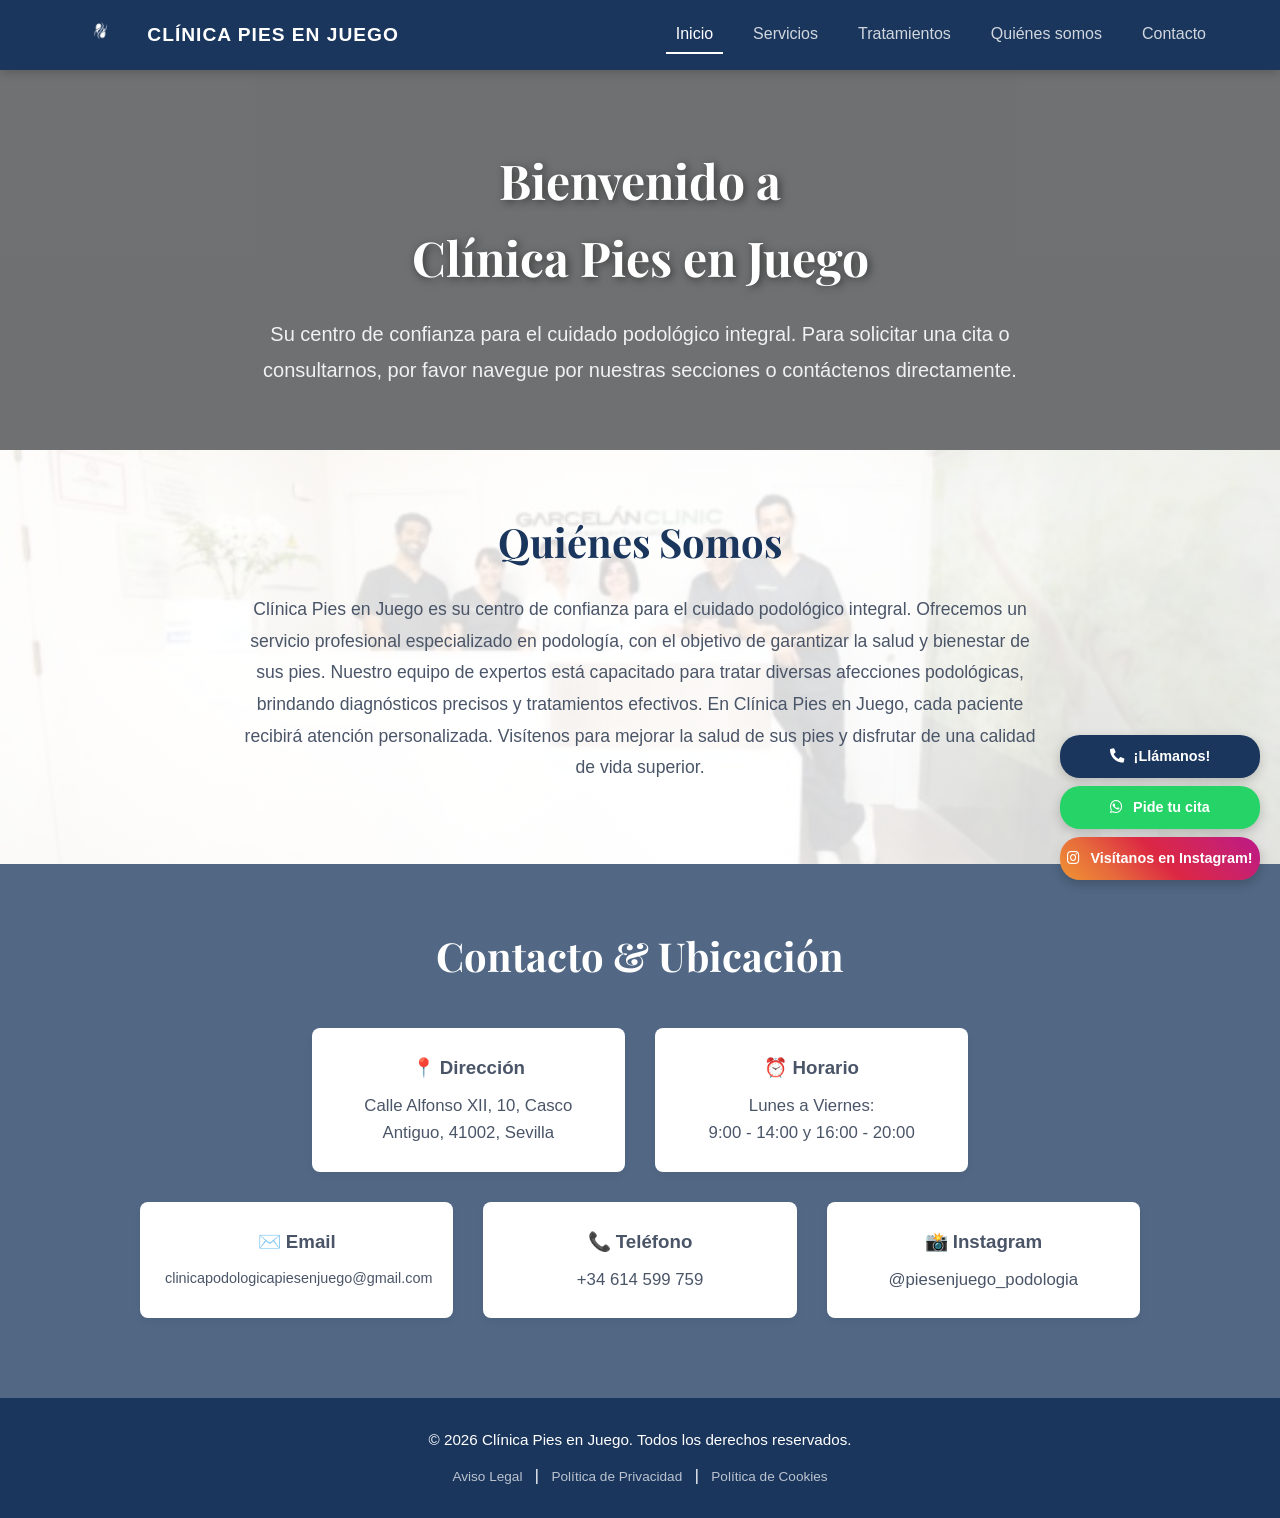
==== index.html @ c1f4db74 "Primera subida de mi web de la clínica." ====
<!DOCTYPE html>
<html lang="es">
<head>
    <!-- Google tag (gtag.js) -->
<script async src="https://www.googletagmanager.com/gtag/js?id=G-ZZRF0RZHJB"></script>
<script>
  window.dataLayer = window.dataLayer || [];
  function gtag(){dataLayer.push(arguments);}
  gtag('js', new Date());

  gtag('config', 'G-ZZRF0RZHJB');
</script>
    <meta charset="UTF-8">
    <meta name="viewport" content="width=device-width, initial-scale=1.0">
    <title>Clínica Pies en Juego - Podología Integral</title>
    <!-- Enlace a Google Fonts para una tipografía elegante -->
    <link rel="preconnect" href="https://fonts.googleapis.com">
    <link rel="preconnect" href="https://fonts.gstatic.com" crossorigin>
    <link href="https://fonts.googleapis.com/css2?family=Playfair+Display:ital,wght@0,400..900;1,400..900&display=swap" rel="stylesheet">
    <link rel="stylesheet" href="style.css">
    <link rel="stylesheet" href="https://cdnjs.cloudflare.com/ajax/libs/font-awesome/5.15.4/css/all.min.css">
    <script type="application/ld+json">
    {
     "@context": "https://schema.org",
     "@type": "Podiatric",
      "name": "Clínica Pies en Juego",
      "url": "https://clinicapiesenjuego.es",
     "address": {
      "@type": "PostalAddress",
      "streetAddress": "Calle Alfonso XII, 10",
      "addressLocality": "Sevilla",
      "postalCode": "41002",
     "addressCountry": "ES"
    },
     "telephone": "+34614599759"
    }
</script>
</head>
<body>

    <!-- NAV CABECERA (Menu de navegación fijo) -->
    <header class="navbar">
        <div class="logo">
            <img src="img/gemini.png" alt="Logo" class="img-logo">
            <span>CLÍNICA PIES EN JUEGO</span>
        </div>
        <nav>
            <a href="index.html" class="active">Inicio</a>
            <a href="servicios.html">Servicios</a>
            <a href="tratamientos.html">Tratamientos</a>
            <a href="#quienes-somos">Quiénes somos</a>
            <a href="#contacto">Contacto</a>
        </nav>
    </header>

    <main>
        <!-- 1. SECCIÓN DE INICIO / HERO PORTADA -->
        <section class="hero-section" id="inicio">
            <div class="hero-overlay"></div>
            <div class="hero-content">
                <h1 class="hero-title">Bienvenido a<br>Clínica Pies en Juego</h1>
                <p class="hero-subtitle">Su centro de confianza para el cuidado podológico integral. Para solicitar una cita o consultarnos, por favor navegue por nuestras secciones o contáctenos directamente.</p>
            </div>
        </section>

        <!-- 2. SECCIÓN QUIÉNES SOMOS -->
        <section class="about-section" id="quienes-somos">
            <h2>Quiénes Somos</h2>
            <p>Clínica Pies en Juego es su centro de confianza para el cuidado podológico integral. Ofrecemos un servicio profesional especializado en podología, con el objetivo de garantizar la salud y bienestar de sus pies. Nuestro equipo de expertos está capacitado para tratar diversas afecciones podológicas, brindando diagnósticos precisos y tratamientos efectivos. En Clínica Pies en Juego, cada paciente recibirá atención personalizada. Visítenos para mejorar la salud de sus pies y disfrutar de una calidad de vida superior.</p>
        </section>

        <!-- 3. SECCIÓN DE CONTACTO -->
        <section class="contacto-section" id="contacto">
            <h2>Contacto & Ubicación</h2>
            <div class="contacto-grid">
                
                <!-- Bloque Dirección -->
                <div class="contacto-info-block">
                    <h3>📍 Dirección</h3>
                    <p>Calle Alfonso XII, 10, Casco Antiguo, 41002, Sevilla</p>
                </div>

                <!-- Bloque Horario -->
                <div class="contacto-info-block">
                    <h3>⏰ Horario</h3>
                    <p>Lunes a Viernes:<br>9:00 - 14:00 y 16:00 - 20:00</p>
                </div>

                <!-- Bloque Email -->
                <div class="contacto-info-block">
                    <h3>✉️ Email</h3>
                    <p>clinicapodologicapiesenjuego@gmail.com</p>
                </div>

                <!-- Bloque Teléfono -->
                <div class="contacto-info-block">
                    <h3>📞 Teléfono</h3>
                    <p><a href="tel:+34614599759" style="color: inherit; text-decoration: none;">+34 614 599 759</a></p>
                </div>

                <!-- Bloque Instagram -->
                <div class="contacto-info-block">
                    <h3>📸 Instagram</h3>
                    <p><a href="https://instagram.com/piesenjuego_podologia/" target="_blank" style="color: inherit; text-decoration: none;">@piesenjuego_podologia</a></p>
                </div>

            </div>
        </section>
    </main>

    <!-- BOTONES FLOTANTES (Aparecen abajo fijos) -->
    <script src="footer-bot.js"></script>

    <!-- PIE DE PÁGINA -->
    <footer id="main-footer"></footer>

    <!-- ENLACE AL SCRIPT AUTOMÁTICO (El que hace la magia) -->
    <script src="main.js"></script>

</body>
</html>
---- style.css ----
/* ==========================================================================
   1. VARIABLES Y CONFIGURACIÓN GENERAL
   ========================================================================== */
:root {
    --azul-oscuro: #1a365d;
    --azul-claro: #2b6cb0;
    --verde-whatsapp: #25d366;
    --gris-fondo: #f7fafc;
    --gris-texto: #4a5568;
    --blanco: #ffffff;
    --fuente-titulos: 'Playfair Display', serif, sans-serif;
    --fuente-base: 'Segoe UI', Tahoma, Geneva, Verdana, sans-serif;
}

* {
    margin: 0;
    padding: 0;
    box-sizing: border-box;
}

html, body {
    width: 100%;
    max-width: 100%;
    overflow-x: hidden;
    font-family: var(--fuente-base);
    color: var(--gris-texto);
    background-color: var(--gris-fondo);
    line-height: 1.6;
    scroll-behavior: smooth;
}

/* ==========================================================================
   2. CABECERA / NAVBAR (Común para todas las páginas)
   ========================================================================== */
.navbar {
    background-color: var(--azul-oscuro);
    display: flex;
    justify-content: space-between;
    align-items: center;
    padding: 15px 5%;
    position: fixed;
    top: 0;
    width: 100%;
    z-index: 1000;
    box-shadow: 0 2px 10px rgba(0,0,0,0.2);
}

.logo {
    display: flex;
    align-items: center;
    gap: 10px;
}

.img-logo {
    height: 40px;
    width: auto;
}

.logo span {
    color: var(--blanco);
    font-weight: bold;
    font-size: 1.2rem;
    letter-spacing: 1px;
}

.navbar nav {
    display: flex;
    gap: 20px;
}

.navbar nav a {
    color: rgba(255, 255, 255, 0.8);
    text-decoration: none;
    font-size: 1rem;
    font-weight: 500;
    transition: color 0.3s ease;
    padding: 5px 10px;
}

.navbar nav a:hover, .navbar nav a.active {
    color: var(--blanco);
    border-bottom: 2px solid var(--blanco);
}

/* ==========================================================================
   3. PÁGINA DE INICIO (index.html)
   ========================================================================== */
/* Bloque de Portada / Hero */
.hero-section {
    position: relative;
    background-image: url('img/consulta.jpg'); /* Tu imagen de fondo principal */
    background-size: cover;
    background-position: center;
    background-repeat: no-repeat;
    height: 50vh;
    min-height: 350px;
    display: flex;
    align-items: center;
    justify-content: center;
    padding-top: 80px;
}

.hero-overlay {
    position: absolute;
    top: 0;
    left: 0;
    width: 100%;
    height: 100%;
    background: rgba(0, 0, 0, 0.55); /* Capa oscura equilibrada */
    z-index: 1;
}

.hero-content {
    position: relative;
    z-index: 2;
    text-align: center;
    color: var(--blanco);
    max-width: 800px;
    padding: 0 20px;
}

.hero-title {
    font-family: var(--fuente-titulos);
    font-size: 3rem;
    margin-bottom: 20px;
    text-shadow: 2px 2px 8px rgba(0,0,0,0.5);
}

.hero-subtitle {
    font-size: 1.25rem;
    line-height: 1.8;
    color: rgba(255, 255, 255, 0.9);
}

/* Sección Quiénes Somos */
.about-section {
    padding: 60px 10% 80px 10%;
    /* Reemplazamos el fondo por tu foto con filtro claro */
    background: linear-gradient(rgba(255, 255, 255, 0.85), rgba(255, 255, 255, 0.85)), 
                url('img/plantilla.jpg') no-repeat center center;
    background-size: cover;
}

.about-section h2 {
    font-family: var(--fuente-titulos);
    font-size: 2.5rem;
    color: var(--azul-oscuro);
    text-align: center;
    margin-bottom: 20px;
}

.about-section p {
    max-width: 800px;
    margin: 0 auto;
    font-size: 1.1rem;
    color: var(--gris-texto);
    text-align: center;
    line-height: 1.8;
}

/* Sección de Contacto */
.contacto-section {
    padding: 60px 10% 80px 10%;
    /* Ponemos tu foto con un filtro azul marino encima */
    background: linear-gradient(rgba(26, 54, 93, 0.75), rgba(26, 54, 93, 0.75)), 
                url('img/contacto-fondo.jpg') no-repeat center center;
    background-size: cover;
}

.contacto-section h2 {
    font-family: var(--fuente-titulos);
    text-align: center;
    font-size: 2.5rem;
    color: var(--blanco);
    margin-bottom: 40px;
}

.contacto-grid {
    display: grid;
    grid-template-columns: repeat(6, 1fr); /* Crea las 6 columnas perfectas */
    gap: 30px;
    max-width: 1000px;
    margin: 0 auto;
}

/* ==========================================================================
   POSICIONAMIENTO SIMÉTRICO (2 Arriba y 3 Abajo)
   ========================================================================== */

/* Fila 1 - Dirección (Ocupa el espacio izquierdo central) */
.contacto-grid .contacto-info-block:nth-child(1) { 
    grid-row: 1;
    grid-column: 2 / span 2;
}

/* Fila 1 - Horario (Ocupa el espacio derecho central) */
.contacto-grid .contacto-info-block:nth-child(2) { 
    grid-row: 1;
    grid-column: 4 / span 2;
}

/* Fila 2 - Email (Abajo a la izquierda) */
.contacto-grid .contacto-info-block:nth-child(3) { 
    grid-row: 2;
    grid-column: span 2;
}

/* Ahora definimos el párrafo aparte, fuera de la llave anterior */
.contacto-grid .contacto-info-block:nth-child(3) p {
    font-size: 0.9rem;
}

/* Fila 2 - Teléfono (Abajo en el centro) */
.contacto-grid .contacto-info-block:nth-child(4) { 
    grid-row: 2;
    grid-column: span 2;
}

/* Fila 2 - Instagram (Abajo a la derecha) */
.contacto-grid .contacto-info-block:nth-child(5) { 
    grid-row: 2;
    grid-column: span 2;
}

.contacto-info-block {
    background: var(--blanco);
    padding: 25px;
    border-radius: 8px;
    text-align: center;
    box-shadow: 0 4px 10px rgba(0,0,0,0.05);
}

.contacto-info-block p {
    margin-top: 10px;
    font-size: 1.05rem;
}

/* ==========================================================================
   4. ESTRUCTURA NUEVA DE SERVICIOS (servicios.html y tratamientos.html)
   ========================================================================== */
.seccion-paginas {
    padding: 140px 5% 80px 5%;
    max-width: 1200px;
    margin: 0 auto;
    min-height: 75vh;
}

.contenedor-titulos {
    text-align: center;
    margin-bottom: 50px;
}

.contenedor-titulos h1 {
    font-family: var(--fuente-titulos);
    font-size: 2.8rem;
    color: var(--azul-oscuro);
    margin-bottom: 15px;
}

.contenedor-titulos p {
    font-size: 1.1rem;
    color: var(--gris-texto);
}

/* Rejilla de tarjetas automáticas (2 columnas en PC) */
.grid-servicios {
    display: grid;
    grid-template-columns: repeat(auto-fit, minmax(450px, 1fr));
    gap: 35px;
    width: 100%;
}

.card-servicio {
    display: flex;
    background: var(--blanco);
    border-radius: 12px;
    overflow: hidden;
    box-shadow: 0 4px 15px rgba(0, 0, 0, 0.06);
    transition: transform 0.3s ease, box-shadow 0.3s ease;
}

.card-servicio:hover {
    transform: translateY(-5px);
    box-shadow: 0 8px 25px rgba(0, 0, 0, 0.12);
}

.img-servicio {
    width: 40%;
    min-width: 160px;
    height: 100%;
    min-height: 220px;
    object-fit: cover;
}

.info-servicio {
    padding: 25px;
    width: 60%;
    display: flex;
    flex-direction: column;
    justify-content: center;
}

.info-servicio h3 {
    font-size: 1.35rem;
    color: var(--azul-oscuro);
    margin-bottom: 12px;
}

.info-servicio p {
    font-size: 0.95rem;
    color: var(--gris-texto);
    line-height: 1.6;
}

/* ==========================================================================
   5. BOTONES DE CONTACTO FLOTANTES (Para todos los dispositivos)
   ========================================================================== */
.botones-contacto-movil {
    display: flex;
    flex-direction: column;
    gap: 8px;
    position: fixed;
    bottom: 20px;
    right: 20px;
    z-index: 9999;
    width: auto;
    max-width: 200px;
}

.btn-movil {
    display: flex;
    align-items: center;
    justify-content: center;
    width: 100%;
    padding: 10px 16px;
    border-radius: 20px;
    color: var(--blanco);
    text-decoration: none;
    font-weight: bold;
    font-size: 0.9rem;
    box-shadow: 0 4px 12px rgba(0,0,0,0.2);
    white-space: nowrap;
}

/* Colores de los botones para ordenador y móvil */
.btn-movil.llamanos { background-color: var(--azul-oscuro); }
.btn-movil.whatsapp { background-color: var(--verde-whatsapp); }
.btn-movil.instagram { background: linear-gradient(45deg, #f09433 0%, #e6683c 25%, #dc2743 50%, #cc2366 75%, #bc1888 100%); }

/* Espaciado para los iconos en los botones flotantes */
.btn-movil i {
    margin-right: 10px; /* Esto crea el espacio entre el icono y la palabra */
}

/* ==========================================================================
   6. PIE DE PÁGINA / FOOTER
   ========================================================================== */
footer {
    background-color: var(--azul-oscuro);
    color: var(--blanco);
    text-align: center;
    padding: 30px 20px;
    margin-top: auto;
}

footer p {
    font-size: 0.95rem;
    margin-bottom: 10px;
}

.footer-links a {
    color: rgba(255,255,255,0.7);
    text-decoration: none;
    font-size: 0.85rem;
    margin: 0 8px;
    transition: color 0.3s ease;
}

.footer-links a:hover {
    color: var(--blanco);
}

/* ==========================================================================
   ENLACE AUTOMÁTICO DE RETORNO (Para páginas legales)
   ========================================================================== */
.enlace-volver {
    display: inline-block;
    color: var(--blanco) !important; /* Forzamos el color blanco para que resalte en el footer azul */
    text-decoration: none;           /* Quitamos el subrayado por defecto */
    font-weight: 500;
    font-size: 0.95rem;
    transition: all 0.2s ease;
}

.enlace-volver:hover {
    text-decoration: underline;      /* Se subraya elegantemente al pasar el cursor */
    opacity: 0.85;                   /* Sutil efecto visual al pasar el ratón */
}

/* ==========================================================================
   7. ADAPTACIÓN EXCLUSIVA PARA MÓVILES (Media Query < 850px)
   ========================================================================== */
@media (max-width: 850px) {
    /* Navbar móvil */
    .navbar {
        flex-direction: column;
        gap: 12px;
        padding: 15px 20px;
    }
    
    .navbar nav {
        width: 100%;
        justify-content: center;
        flex-wrap: wrap;
        gap: 8px;
    }

    .navbar nav a {
        font-size: 0.9rem;
        padding: 4px 8px;
    }

    /* Ajuste de textos en Inicio */
    .hero-section {
        height: auto;
        padding: 160px 20px 60px 20px;
    }

    .hero-title {
        font-size: 2rem;
    }

    .hero-subtitle {
        font-size: 1.05rem;
    }

    .about-section {
        padding: 50px 20px;
    }

    .about-section h2, .contacto-section h2, .contenedor-titulos h1 {
        font-size: 1.85rem;
    }

    /* Transformación de Tarjetas a 1 sola columna perfecta */
    .grid-servicios {
        grid-template-columns: 1fr;
        gap: 25px;
    }

    .card-servicio {
        flex-direction: column; /* Pone la foto arriba y el texto abajo */
        max-width: 350px;
        margin: 0 auto;
    }

    .img-servicio {
        width: 100%;
        height: 190px;
    }

    .info-servicio {
        width: 100%;
        padding: 20px;
        text-align: center;
    }

    /* Espaciado extra en contacto */
    .contacto-section {
        padding: 50px 20px;
    }

    /* Ajuste para los botones flotantes en móvil */
    .botones-contacto-movil {
        flex-direction: column; 
        gap: 10px;
        right: 15px;            
        bottom: 15px;
        max-width: 85%;       /* <--- AÑADE ESTO: Evita que ocupen toda la pantalla */
    }

    .btn-movil {
        width: 100%;           /* <--- CAMBIA A 100%: Para que el botón llene su contenedor */
        padding: 10px 12px;     
        font-size: 0.8rem;     /* <--- AÑADE ESTO: Reduce un poco más si hace falta */
        white-space: nowrap;   /* <--- AÑADE ESTO: Obliga a que NO rompa la línea */
        overflow: hidden;      /* <--- AÑADE ESTO: Corta cualquier exceso */
        text-overflow: ellipsis; /* <--- AÑADE ESTO: Si el texto es muy largo, pone "..." */
    }
}

/* AJUSTES PARA LA SECCIÓN DE CONTACTO EN MÓVILES */
@media (max-width: 768px) {
    .contacto-grid {
        display: flex !important; /* Cambiamos de Grid a Flexbox */
        flex-direction: column;  /* Ponemos todo en vertical */
        gap: 15px;               /* Espacio entre los cuadros */
    }

    .contacto-info-block {
        grid-column: auto !important; /* Quitamos las restricciones de columnas */
        grid-row: auto !important;
        width: 100%;                 /* Que cada caja ocupe todo el ancho */
        margin-bottom: 10px;         /* Separación inferior */
    }
}
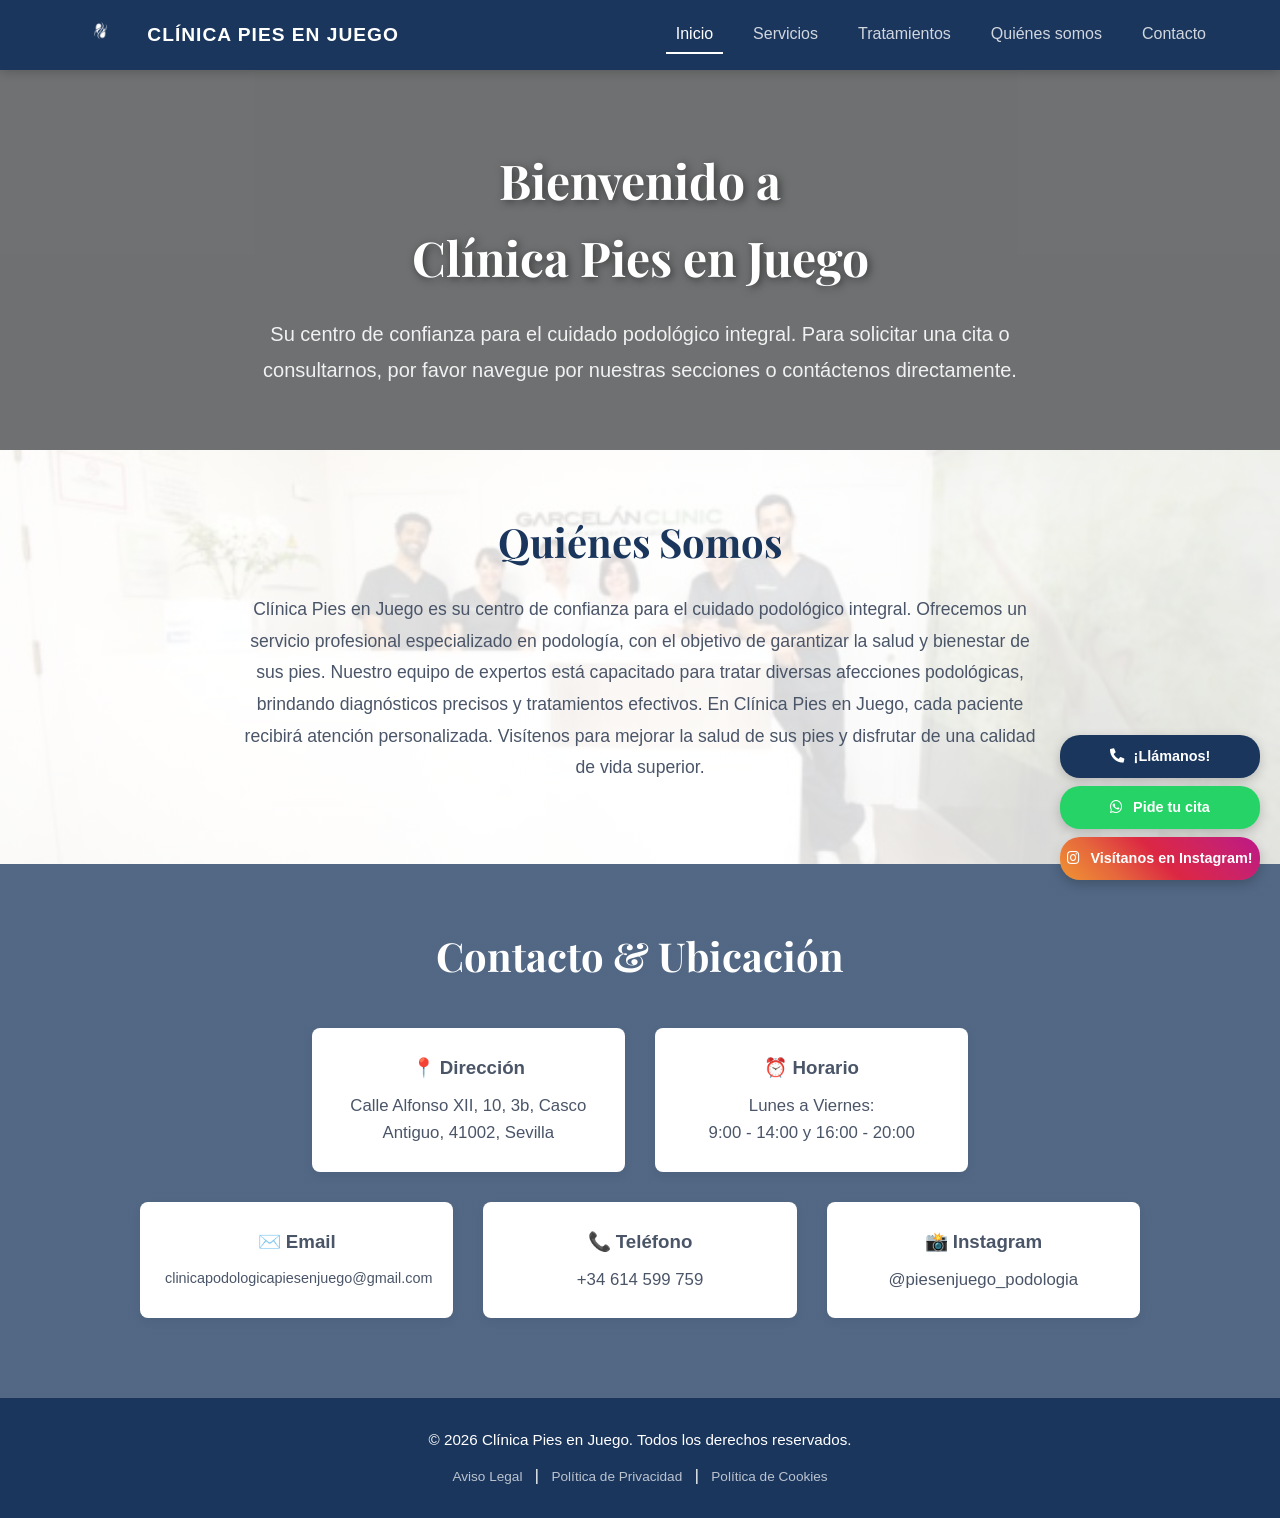
==== commit 5be2b5c5: "Cambio dirección" ====
--- a/index.html
+++ b/index.html
@@ -27,7 +27,7 @@
       "url": "https://clinicapiesenjuego.es",
      "address": {
       "@type": "PostalAddress",
-      "streetAddress": "Calle Alfonso XII, 10",
+      "streetAddress": "Calle Alfonso XII, 10, 3b",
       "addressLocality": "Sevilla",
       "postalCode": "41002",
      "addressCountry": "ES"
@@ -77,7 +77,7 @@
                 <!-- Bloque Dirección -->
                 <div class="contacto-info-block">
                     <h3>📍 Dirección</h3>
-                    <p>Calle Alfonso XII, 10, Casco Antiguo, 41002, Sevilla</p>
+                    <p>Calle Alfonso XII, 10, 3b, Casco Antiguo, 41002, Sevilla</p>
                 </div>
 
                 <!-- Bloque Horario -->
